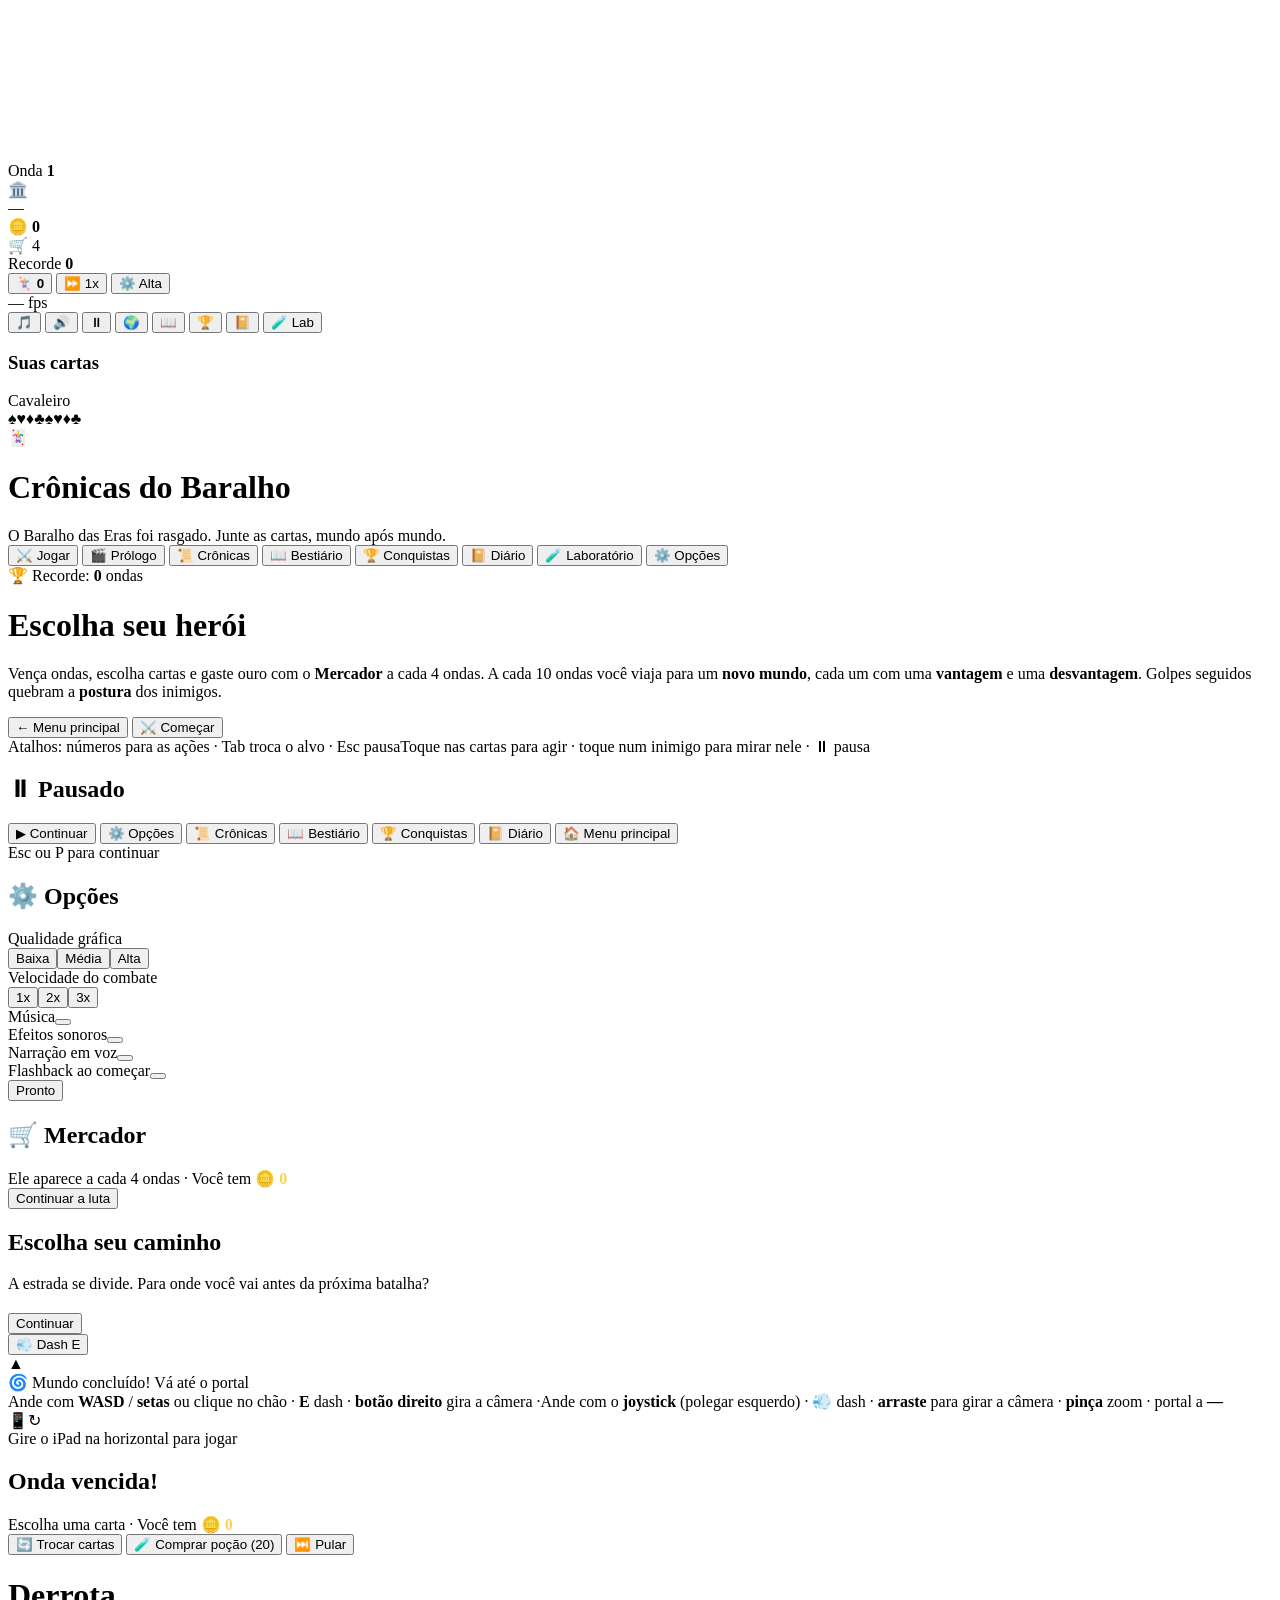
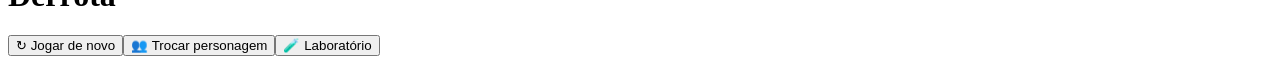
==== index.html @ 9d7acd30 "Publica o jogo (2026-11-21 16:36) Co-Authored-By: Claude Opus 5.5 <noreply@anthropic.com>" ====
<!doctype html>
<html lang="pt-BR">
  <head>
    <meta charset="UTF-8" />
    <meta
      name="viewport"
      content="width=device-width, initial-scale=1, maximum-scale=1, user-scalable=no, viewport-fit=cover"
    />
    <!-- iPad: "Adicionar à Tela de Início" opens it full screen, like an app -->
    <meta name="apple-mobile-web-app-capable" content="yes" />
    <meta name="mobile-web-app-capable" content="yes" />
    <meta name="apple-mobile-web-app-status-bar-style" content="black-translucent" />
    <meta name="apple-mobile-web-app-title" content="Crônicas" />
    <meta name="theme-color" content="#0a0814" />
    <link rel="manifest" href="/cronicas-do-baralho/manifest.webmanifest" />
    <link rel="apple-touch-icon" href="/cronicas-do-baralho/icon-180.png" />
    <title>Crônicas do Baralho</title>
    <link rel="preconnect" href="https://fonts.googleapis.com" />
    <link
      href="https://fonts.googleapis.com/css2?family=Caveat:wght@500;700&family=Cinzel:wght@600;800&family=Inter:wght@400;600;800&display=swap"
      rel="stylesheet"
    />
    <script type="module" crossorigin src="/cronicas-do-baralho/assets/index-DBBGMbyj.js"></script>
    <link rel="stylesheet" crossorigin href="/cronicas-do-baralho/assets/index-hlJQBydT.css">
  </head>
  <body>
    <div id="app">
      <canvas id="c"></canvas>
      <div id="overlay"></div>
      <div id="banner"></div>
      <div id="log"></div>

      <div id="topbar">
        <div class="pill wave">Onda <b id="wave">1</b></div>
        <div class="pill" id="worldPill">🏛️</div>
        <div class="pill" id="turn">—</div>
        <div class="spacer"></div>
        <div class="pill">🪙 <b id="gold">0</b></div>
        <div class="pill" id="shopIn" title="Turnos até o Mercador">🛒 4</div>
        <div class="pill">Recorde <b id="best">0</b></div>
        <button class="pill btn" id="relicsBtn" title="Suas cartas">🃏 <b id="relCount">0</b></button>
        <button class="pill btn" id="speedBtn" title="Velocidade">⏩ 1x</button>
        <button class="pill btn" id="qualityBtn" title="Qualidade gráfica">⚙️ Alta</button>
        <div class="pill hidden" id="fps">— fps</div>
        <button class="pill btn" id="musicBtn" title="Música">🎵</button>
        <button class="pill btn" id="muteBtn" title="Som">🔊</button>
        <button class="pill btn" id="pauseBtn" title="Pausar (Esc)">⏸</button>
        <button class="pill btn" id="storyPill" title="História dos mundos e heróis (ouvir)">🌍</button>
        <button class="pill btn" id="bestiaryPill" title="Bestiário (B)">📖</button>
        <button class="pill btn" id="achPill" title="Conquistas (C)">🏆</button>
        <button class="pill btn" id="diaryPill" title="Diário de aventuras (F)">📔</button>
        <button class="pill btn hidden" id="labPill" title="Laboratório de inimigos (L)">🧪 Lab</button>
      </div>

      <div id="relics" class="hidden">
        <h3>Suas cartas</h3>
        <div id="relList"></div>
      </div>

      <div id="hud" class="hidden">
        <div id="pstats">
          <div class="prow">
            <span class="pname" id="pname">Cavaleiro</span>
            <div class="bigbar">
              <div class="fill" id="hpFill"></div>
              <span id="hpText"></span>
            </div>
            <span id="shieldTag"></span>
          </div>
          <div class="chips" id="chips"></div>
          <div class="wtraits" id="wtraits"></div>
        </div>
        <div id="actions"></div>
      </div>

      <div id="titleScreen" class="screen">
        <div class="tt-deck" aria-hidden="true"><i>♠</i><i>♥</i><i>♦</i><i>♣</i><i>♠</i><i>♥</i><i>♦</i><i>♣</i></div>
        <div class="tt-logo">
          <div class="tt-crest">🃏</div>
          <h1>Crônicas do Baralho</h1>
          <div class="tt-sub">O Baralho das Eras foi rasgado. Junte as cartas, mundo após mundo.</div>
        </div>
        <nav class="tt-menu">
          <button class="tt-btn main" id="playBtn">⚔️ Jogar</button>
          <button class="tt-btn" id="prologueBtn" title="Assista de novo o flashback da Ruptura">🎬 Prólogo</button>
          <button class="tt-btn" id="chronicleBtn" title="Releia a história de cada mundo e herói">📜 Crônicas</button>
          <button class="tt-btn" id="bestiaryBtn" title="Todos os inimigos que você já derrotou (tecla B)">
            📖 Bestiário
          </button>
          <button class="tt-btn" id="achBtn" title="Suas conquistas (tecla C)">🏆 Conquistas</button>
          <button class="tt-btn" id="diaryBtn" title="Tudo o que você já fez (tecla F)">📔 Diário</button>
          <button class="tt-btn" id="labBtn" title="Teste qualquer inimigo com qualquer variação (tecla L)">
            🧪 Laboratório
          </button>
          <button class="tt-btn" id="optionsBtn">⚙️ Opções</button>
        </nav>
        <div class="tt-foot">🏆 Recorde: <b id="titleBest">0</b> ondas</div>
      </div>

      <div id="startScreen" class="screen hidden">
        <h1>Escolha seu herói</h1>
        <p class="lead">
          Vença ondas, escolha cartas e gaste ouro com o <b>Mercador</b> a cada 4 ondas. A cada 10 ondas você viaja para
          um <b>novo mundo</b>, cada um com uma <b>vantagem</b> e uma <b>desvantagem</b>. Golpes seguidos quebram a
          <b>postura</b> dos inimigos.
        </p>
        <div class="classes" id="classes"></div>
        <div class="odds" id="startOdds"></div>
        <div class="st-row">
          <button class="sbtn" id="backTitle">← Menu principal</button>
          <button class="big" id="startBtn">⚔️ Começar</button>
        </div>
        <div class="muted" id="loadMsg">
          <span class="kbd-only">Atalhos: números para as ações · Tab troca o alvo · Esc pausa</span
          ><span class="touch-only">Toque nas cartas para agir · toque num inimigo para mirar nele · ⏸ pausa</span>
        </div>
      </div>

      <div id="pauseScreen" class="screen hidden">
        <div class="pz-box">
          <h2>⏸ Pausado</h2>
          <div class="pz-info" id="pauseInfo"></div>
          <button class="tt-btn main" id="resumeBtn">▶ Continuar</button>
          <button class="tt-btn" id="pOptionsBtn">⚙️ Opções</button>
          <button class="tt-btn" id="pChronicleBtn">📜 Crônicas</button>
          <button class="tt-btn" id="pBestiaryBtn">📖 Bestiário</button>
          <button class="tt-btn" id="pAchBtn">🏆 Conquistas</button>
          <button class="tt-btn" id="pDiaryBtn">📔 Diário</button>
          <button class="tt-btn danger" id="quitBtn">🏠 Menu principal</button>
          <div class="pz-tip"><span class="kbd-only">Esc ou P para continuar</span></div>
        </div>
      </div>

      <div id="optionsScreen" class="hidden">
        <div class="op-box">
          <h2>⚙️ Opções</h2>
          <div class="op-row">
            <span>Qualidade gráfica</span>
            <div class="op-seg" data-opt="quality">
              <button data-v="low">Baixa</button><button data-v="medium">Média</button
              ><button data-v="high">Alta</button>
            </div>
          </div>
          <div class="op-row">
            <span>Velocidade do combate</span>
            <div class="op-seg" data-opt="speed">
              <button data-v="1">1x</button><button data-v="2">2x</button><button data-v="3">3x</button>
            </div>
          </div>
          <div class="op-row"><span>Música</span><button class="op-tog" data-opt="music"></button></div>
          <div class="op-row"><span>Efeitos sonoros</span><button class="op-tog" data-opt="sound"></button></div>
          <div class="op-row"><span>Narração em voz</span><button class="op-tog" data-opt="voice"></button></div>
          <div class="op-row"><span>Flashback ao começar</span><button class="op-tog" data-opt="intro"></button></div>
          <button class="tt-btn main" id="optionsClose">Pronto</button>
        </div>
      </div>

      <div id="shopScreen" class="screen hidden">
        <h2>🛒 Mercador</h2>
        <div class="muted">
          Ele aparece a cada 4 ondas · Você tem <b style="color: #fcd34d">🪙 <span id="sGold">0</span></b>
        </div>
        <div class="shopgrid" id="shopItems"></div>
        <div id="shopMsg"></div>
        <button class="big" id="shopClose">Continuar a luta</button>
      </div>

      <div id="pathScreen" class="screen hidden">
        <h2>Escolha seu caminho</h2>
        <p class="lead">A estrada se divide. Para onde você vai antes da próxima batalha?</p>
        <div class="paths" id="pathOpts"></div>
      </div>

      <div id="eventScreen" class="screen hidden">
        <div class="evicon" id="evIcon"></div>
        <h2 id="evName"></h2>
        <p class="lead" id="evDesc"></p>
        <div class="evopts" id="evOpts"></div>
        <div id="evMsg"></div>
        <button class="big hidden" id="evClose">Continuar</button>
      </div>
      <button id="dashBtn" title="Dash (E)">💨 Dash <span>E</span></button>
      <div id="explore" class="hidden">
        <div class="ex-arrow" id="exploreArrow">▲</div>
        <div>
          <div class="ex-title" id="exploreTitle">🌀 Mundo concluído! Vá até o portal</div>
          <div class="ex-help">
            <span class="kbd-only"
              >Ande com <b>WASD</b> / <b>setas</b> ou clique no chão · <b>E</b> dash · <b>botão direito</b> gira a
              câmera ·</span
            ><span class="touch-only"
              >Ande com o <b>joystick</b> (polegar esquerdo) · <b>💨</b> dash · <b>arraste</b> para girar a câmera ·
              <b>pinça</b> zoom ·</span
            >
            <span id="exploreGoal">portal</span> a <b id="exploreDist">—</b>
          </div>
        </div>
      </div>
      <div id="warp">
        <div class="streaks s1"></div>
        <div class="streaks s2"></div>
        <div class="core"></div>
        <div class="wname"><span class="wicon"></span><span class="wtext"></span></div>
      </div>
      <div id="rotateHint">
        <div>📱↻<br />Gire o iPad na horizontal para jogar</div>
      </div>
      <div id="flash"></div>
      <div id="fade"></div>
      <div id="worldBanner"></div>

      <div id="cardScreen" class="screen hidden">
        <h2 id="cardTitle">Onda vencida!</h2>
        <div class="muted">
          Escolha uma carta · Você tem <b style="color: #fcd34d">🪙 <span id="cGold">0</span></b>
        </div>
        <div id="cards"></div>
        <div class="shop">
          <button class="sbtn" id="rerollBtn">🔄 Trocar cartas</button>
          <button class="sbtn" id="buyPotBtn">🧪 Comprar poção (20)</button>
          <button class="sbtn" id="skipBtn">⏭️ Pular</button>
        </div>
        <div class="odds" id="odds"></div>
      </div>

      <div id="overScreen" class="screen hidden">
        <h1>Derrota</h1>
        <p class="lead" id="overText"></p>
        <div class="stats" id="overStats"></div>
        <div class="owned" id="overCards"></div>
        <div class="shop">
          <button class="big" id="againBtn">↻ Jogar de novo</button
          ><button class="sbtn" id="menuBtn">👥 Trocar personagem</button
          ><button class="sbtn" id="labBtn2">🧪 Laboratório</button>
        </div>
      </div>
    </div>
  </body>
</html>
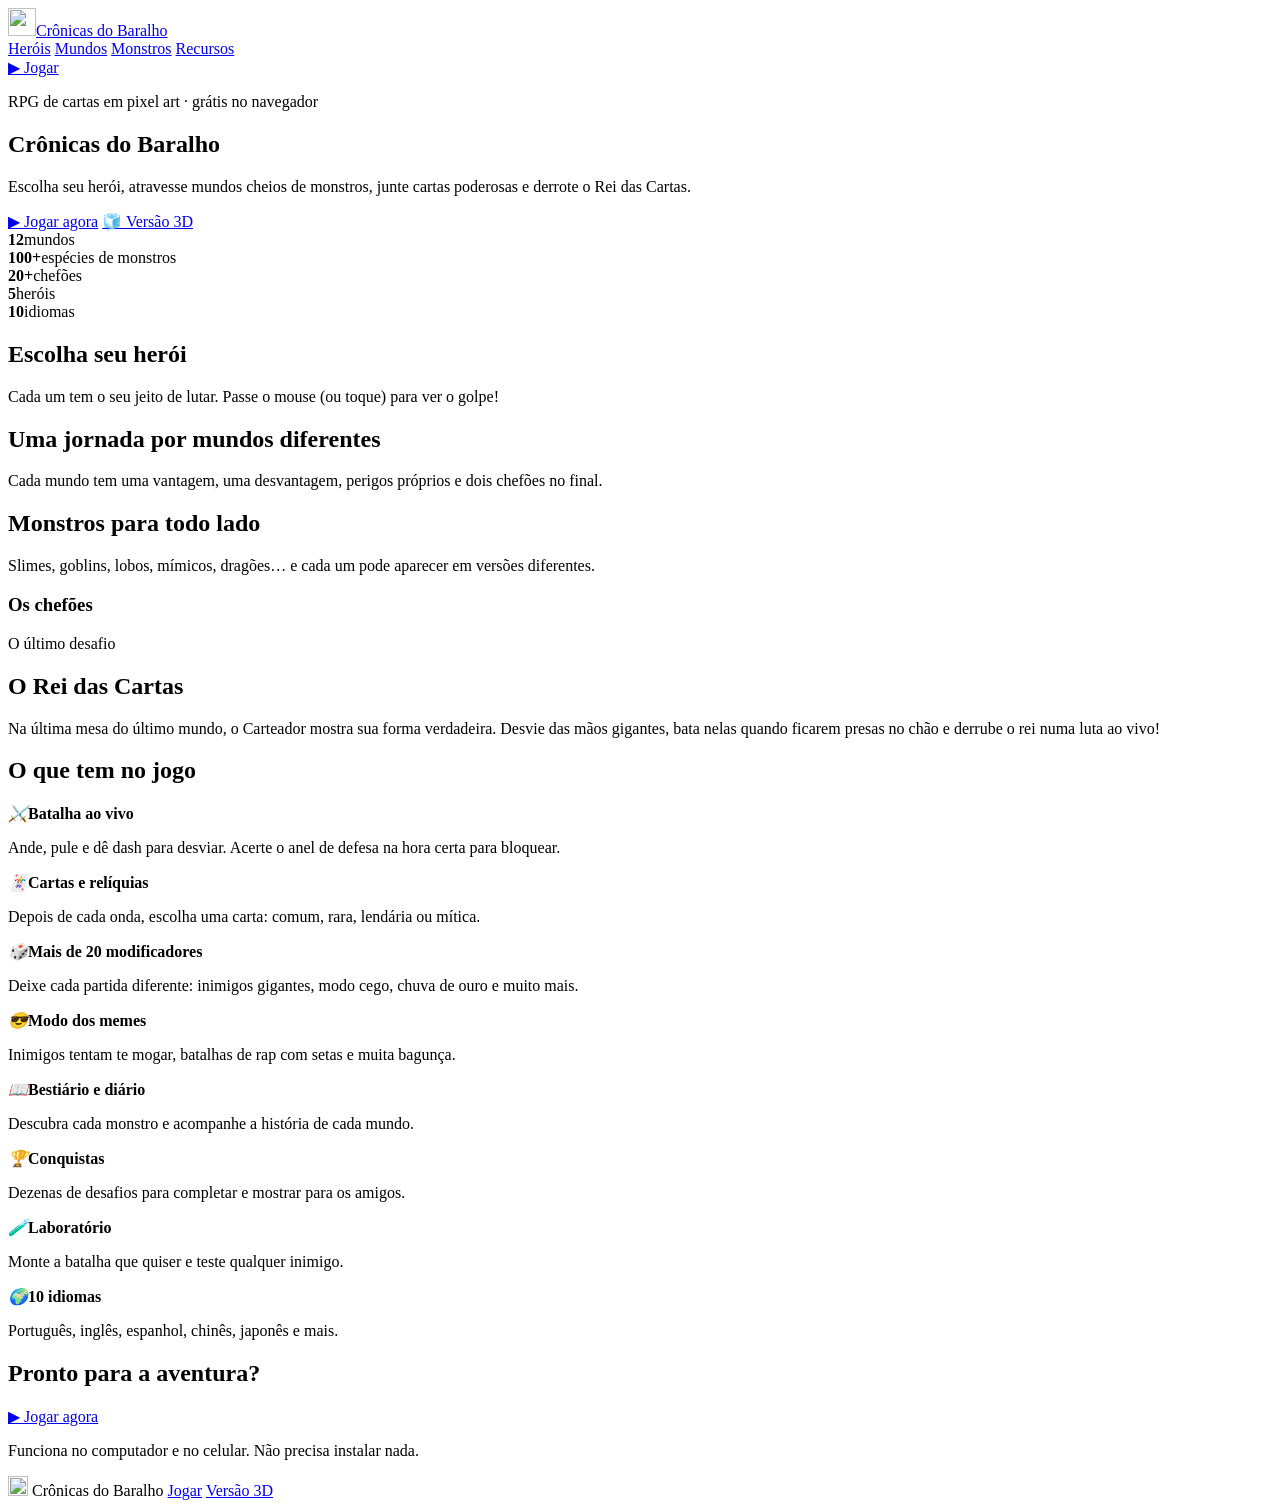
==== commit da3d2cd9: "Publica o jogo (2026-11-28 14:37) Co-Authored-By: Claude Opus 5.5 <noreply@anthropic.com>" ====
--- a/index.html
+++ b/index.html
@@ -2,238 +2,153 @@
 <html lang="pt-BR">
   <head>
     <meta charset="UTF-8" />
+    <meta name="viewport" content="width=device-width, initial-scale=1" />
+    <meta name="theme-color" content="#0a0814" />
+    <link rel="icon" type="image/svg+xml" href="/cronicas-do-baralho/favicon.svg" />
+    <link rel="icon" type="image/png" sizes="32x32" href="/cronicas-do-baralho/favicon-32.png" />
+    <link rel="apple-touch-icon" href="/cronicas-do-baralho/icon-180.png" />
+    <link rel="manifest" href="/cronicas-do-baralho/manifest.webmanifest" />
+    <title>Crônicas do Baralho · RPG de cartas pixel</title>
     <meta
-      name="viewport"
-      content="width=device-width, initial-scale=1, maximum-scale=1, user-scalable=no, viewport-fit=cover"
+      name="description"
+      content="Crônicas do Baralho: um RPG de cartas em pixel art. Enfrente slimes, dragões de cristal e o Rei das Cartas!"
     />
-    <!-- iPad: "Adicionar à Tela de Início" opens it full screen, like an app -->
-    <meta name="apple-mobile-web-app-capable" content="yes" />
-    <meta name="mobile-web-app-capable" content="yes" />
-    <meta name="apple-mobile-web-app-status-bar-style" content="black-translucent" />
-    <meta name="apple-mobile-web-app-title" content="Crônicas" />
-    <meta name="theme-color" content="#0a0814" />
-    <link rel="manifest" href="/cronicas-do-baralho/manifest.webmanifest" />
-    <link rel="apple-touch-icon" href="/cronicas-do-baralho/icon-180.png" />
-    <title>Crônicas do Baralho</title>
+    <meta property="og:title" content="Crônicas do Baralho" />
+    <meta property="og:description" content="RPG de cartas em pixel art — enfrente o Rei das Cartas!" />
+    <meta property="og:image" content="icon-512.png" />
     <link rel="preconnect" href="https://fonts.googleapis.com" />
     <link
-      href="https://fonts.googleapis.com/css2?family=Caveat:wght@500;700&family=Cinzel:wght@600;800&family=Inter:wght@400;600;800&display=swap"
+      href="https://fonts.googleapis.com/css2?family=Pixelify+Sans:wght@400;600;700&family=Cinzel:wght@600;800&family=Inter:wght@400;600;800&display=swap"
       rel="stylesheet"
     />
-    <script type="module" crossorigin src="/cronicas-do-baralho/assets/index-DBBGMbyj.js"></script>
-    <link rel="stylesheet" crossorigin href="/cronicas-do-baralho/assets/index-hlJQBydT.css">
+    <script type="module" crossorigin src="/cronicas-do-baralho/assets/site-CAPtQCAd.js"></script>
+    <link rel="modulepreload" crossorigin href="/cronicas-do-baralho/assets/i18n-DNN3UXwo.js">
+    <link rel="modulepreload" crossorigin href="/cronicas-do-baralho/assets/achievements-DxSeBIN_.js">
+    <link rel="modulepreload" crossorigin href="/cronicas-do-baralho/assets/sprites-CTi0x1CF.js">
+    <link rel="stylesheet" crossorigin href="/cronicas-do-baralho/assets/site-D6GPwVwv.css">
   </head>
   <body>
-    <div id="app">
-      <canvas id="c"></canvas>
-      <div id="overlay"></div>
-      <div id="banner"></div>
-      <div id="log"></div>
+    <header class="nav">
+      <a class="brand" href="#top"
+        ><img src="/cronicas-do-baralho/favicon.svg" alt="" width="28" height="28" /><span>Crônicas do Baralho</span></a
+      >
+      <nav class="links">
+        <a href="#herois">Heróis</a>
+        <a href="#mundos">Mundos</a>
+        <a href="#monstros">Monstros</a>
+        <a href="#recursos">Recursos</a>
+      </nav>
+      <span id="langSlot"></span>
+      <a class="btn small" href="jogar.html">▶ Jogar</a>
+    </header>
 
-      <div id="topbar">
-        <div class="pill wave">Onda <b id="wave">1</b></div>
-        <div class="pill" id="worldPill">🏛️</div>
-        <div class="pill" id="turn">—</div>
-        <div class="spacer"></div>
-        <div class="pill">🪙 <b id="gold">0</b></div>
-        <div class="pill" id="shopIn" title="Turnos até o Mercador">🛒 4</div>
-        <div class="pill">Recorde <b id="best">0</b></div>
-        <button class="pill btn" id="relicsBtn" title="Suas cartas">🃏 <b id="relCount">0</b></button>
-        <button class="pill btn" id="speedBtn" title="Velocidade">⏩ 1x</button>
-        <button class="pill btn" id="qualityBtn" title="Qualidade gráfica">⚙️ Alta</button>
-        <div class="pill hidden" id="fps">— fps</div>
-        <button class="pill btn" id="musicBtn" title="Música">🎵</button>
-        <button class="pill btn" id="muteBtn" title="Som">🔊</button>
-        <button class="pill btn" id="pauseBtn" title="Pausar (Esc)">⏸</button>
-        <button class="pill btn" id="storyPill" title="História dos mundos e heróis (ouvir)">🌍</button>
-        <button class="pill btn" id="bestiaryPill" title="Bestiário (B)">📖</button>
-        <button class="pill btn" id="achPill" title="Conquistas (C)">🏆</button>
-        <button class="pill btn" id="diaryPill" title="Diário de aventuras (F)">📔</button>
-        <button class="pill btn hidden" id="labPill" title="Laboratório de inimigos (L)">🧪 Lab</button>
-      </div>
+    <main id="top">
+      <section class="hero">
+        <div class="hero-bg"></div>
+        <div class="hero-in">
+          <p class="kicker">RPG de cartas em pixel art · grátis no navegador</p>
+          <h1>Crônicas do Baralho</h1>
+          <p class="tag">
+            Escolha seu herói, atravesse mundos cheios de monstros, junte cartas poderosas e derrote o Rei das Cartas.
+          </p>
+          <div class="cta">
+            <a class="btn big" href="jogar.html">▶ Jogar agora</a>
+            <a class="btn ghost" href="3d.html">🧊 Versão 3D</a>
+          </div>
+          <div class="stage" id="heroStage"></div>
+        </div>
+      </section>
 
-      <div id="relics" class="hidden">
-        <h3>Suas cartas</h3>
-        <div id="relList"></div>
-      </div>
+      <section class="band stats">
+        <div><b id="nWorlds">12</b><span>mundos</span></div>
+        <div><b id="nFoes">100+</b><span>espécies de monstros</span></div>
+        <div><b id="nBosses">20+</b><span>chefões</span></div>
+        <div><b>5</b><span>heróis</span></div>
+        <div><b>10</b><span>idiomas</span></div>
+      </section>
 
-      <div id="hud" class="hidden">
-        <div id="pstats">
-          <div class="prow">
-            <span class="pname" id="pname">Cavaleiro</span>
-            <div class="bigbar">
-              <div class="fill" id="hpFill"></div>
-              <span id="hpText"></span>
-            </div>
-            <span id="shieldTag"></span>
+      <section id="herois" class="sec">
+        <h2>Escolha seu herói</h2>
+        <p class="sub">Cada um tem o seu jeito de lutar. Passe o mouse (ou toque) para ver o golpe!</p>
+        <div class="heroes" id="heroes"></div>
+      </section>
+
+      <section id="mundos" class="sec">
+        <h2>Uma jornada por mundos diferentes</h2>
+        <p class="sub">Cada mundo tem uma vantagem, uma desvantagem, perigos próprios e dois chefões no final.</p>
+        <div class="worlds" id="worlds"></div>
+      </section>
+
+      <section id="monstros" class="sec">
+        <h2>Monstros para todo lado</h2>
+        <p class="sub">Slimes, goblins, lobos, mímicos, dragões… e cada um pode aparecer em versões diferentes.</p>
+        <div class="parade"><div class="track" id="parade"></div></div>
+        <h3>Os chefões</h3>
+        <div class="bosses" id="bosses"></div>
+      </section>
+
+      <section class="sec king">
+        <div class="king-art" id="kingArt"></div>
+        <div class="king-txt">
+          <p class="kicker">O último desafio</p>
+          <h2>O Rei das Cartas</h2>
+          <p>
+            Na última mesa do último mundo, o Carteador mostra sua forma verdadeira. Desvie das mãos gigantes, bata
+            nelas quando ficarem presas no chão e derrube o rei numa luta ao vivo!
+          </p>
+        </div>
+      </section>
+
+      <section id="recursos" class="sec">
+        <h2>O que tem no jogo</h2>
+        <div class="feats">
+          <div class="feat">
+            <i>⚔️</i><b>Batalha ao vivo</b>
+            <p>Ande, pule e dê dash para desviar. Acerte o anel de defesa na hora certa para bloquear.</p>
           </div>
-          <div class="chips" id="chips"></div>
-          <div class="wtraits" id="wtraits"></div>
-        </div>
-        <div id="actions"></div>
-      </div>
-
-      <div id="titleScreen" class="screen">
-        <div class="tt-deck" aria-hidden="true"><i>♠</i><i>♥</i><i>♦</i><i>♣</i><i>♠</i><i>♥</i><i>♦</i><i>♣</i></div>
-        <div class="tt-logo">
-          <div class="tt-crest">🃏</div>
-          <h1>Crônicas do Baralho</h1>
-          <div class="tt-sub">O Baralho das Eras foi rasgado. Junte as cartas, mundo após mundo.</div>
-        </div>
-        <nav class="tt-menu">
-          <button class="tt-btn main" id="playBtn">⚔️ Jogar</button>
-          <button class="tt-btn" id="prologueBtn" title="Assista de novo o flashback da Ruptura">🎬 Prólogo</button>
-          <button class="tt-btn" id="chronicleBtn" title="Releia a história de cada mundo e herói">📜 Crônicas</button>
-          <button class="tt-btn" id="bestiaryBtn" title="Todos os inimigos que você já derrotou (tecla B)">
-            📖 Bestiário
-          </button>
-          <button class="tt-btn" id="achBtn" title="Suas conquistas (tecla C)">🏆 Conquistas</button>
-          <button class="tt-btn" id="diaryBtn" title="Tudo o que você já fez (tecla F)">📔 Diário</button>
-          <button class="tt-btn" id="labBtn" title="Teste qualquer inimigo com qualquer variação (tecla L)">
-            🧪 Laboratório
-          </button>
-          <button class="tt-btn" id="optionsBtn">⚙️ Opções</button>
-        </nav>
-        <div class="tt-foot">🏆 Recorde: <b id="titleBest">0</b> ondas</div>
-      </div>
-
-      <div id="startScreen" class="screen hidden">
-        <h1>Escolha seu herói</h1>
-        <p class="lead">
-          Vença ondas, escolha cartas e gaste ouro com o <b>Mercador</b> a cada 4 ondas. A cada 10 ondas você viaja para
-          um <b>novo mundo</b>, cada um com uma <b>vantagem</b> e uma <b>desvantagem</b>. Golpes seguidos quebram a
-          <b>postura</b> dos inimigos.
-        </p>
-        <div class="classes" id="classes"></div>
-        <div class="odds" id="startOdds"></div>
-        <div class="st-row">
-          <button class="sbtn" id="backTitle">← Menu principal</button>
-          <button class="big" id="startBtn">⚔️ Começar</button>
-        </div>
-        <div class="muted" id="loadMsg">
-          <span class="kbd-only">Atalhos: números para as ações · Tab troca o alvo · Esc pausa</span
-          ><span class="touch-only">Toque nas cartas para agir · toque num inimigo para mirar nele · ⏸ pausa</span>
-        </div>
-      </div>
-
-      <div id="pauseScreen" class="screen hidden">
-        <div class="pz-box">
-          <h2>⏸ Pausado</h2>
-          <div class="pz-info" id="pauseInfo"></div>
-          <button class="tt-btn main" id="resumeBtn">▶ Continuar</button>
-          <button class="tt-btn" id="pOptionsBtn">⚙️ Opções</button>
-          <button class="tt-btn" id="pChronicleBtn">📜 Crônicas</button>
-          <button class="tt-btn" id="pBestiaryBtn">📖 Bestiário</button>
-          <button class="tt-btn" id="pAchBtn">🏆 Conquistas</button>
-          <button class="tt-btn" id="pDiaryBtn">📔 Diário</button>
-          <button class="tt-btn danger" id="quitBtn">🏠 Menu principal</button>
-          <div class="pz-tip"><span class="kbd-only">Esc ou P para continuar</span></div>
-        </div>
-      </div>
-
-      <div id="optionsScreen" class="hidden">
-        <div class="op-box">
-          <h2>⚙️ Opções</h2>
-          <div class="op-row">
-            <span>Qualidade gráfica</span>
-            <div class="op-seg" data-opt="quality">
-              <button data-v="low">Baixa</button><button data-v="medium">Média</button
-              ><button data-v="high">Alta</button>
-            </div>
+          <div class="feat">
+            <i>🃏</i><b>Cartas e relíquias</b>
+            <p>Depois de cada onda, escolha uma carta: comum, rara, lendária ou mítica.</p>
           </div>
-          <div class="op-row">
-            <span>Velocidade do combate</span>
-            <div class="op-seg" data-opt="speed">
-              <button data-v="1">1x</button><button data-v="2">2x</button><button data-v="3">3x</button>
-            </div>
+          <div class="feat">
+            <i>🎲</i><b>Mais de 20 modificadores</b>
+            <p>Deixe cada partida diferente: inimigos gigantes, modo cego, chuva de ouro e muito mais.</p>
           </div>
-          <div class="op-row"><span>Música</span><button class="op-tog" data-opt="music"></button></div>
-          <div class="op-row"><span>Efeitos sonoros</span><button class="op-tog" data-opt="sound"></button></div>
-          <div class="op-row"><span>Narração em voz</span><button class="op-tog" data-opt="voice"></button></div>
-          <div class="op-row"><span>Flashback ao começar</span><button class="op-tog" data-opt="intro"></button></div>
-          <button class="tt-btn main" id="optionsClose">Pronto</button>
-        </div>
-      </div>
-
-      <div id="shopScreen" class="screen hidden">
-        <h2>🛒 Mercador</h2>
-        <div class="muted">
-          Ele aparece a cada 4 ondas · Você tem <b style="color: #fcd34d">🪙 <span id="sGold">0</span></b>
-        </div>
-        <div class="shopgrid" id="shopItems"></div>
-        <div id="shopMsg"></div>
-        <button class="big" id="shopClose">Continuar a luta</button>
-      </div>
-
-      <div id="pathScreen" class="screen hidden">
-        <h2>Escolha seu caminho</h2>
-        <p class="lead">A estrada se divide. Para onde você vai antes da próxima batalha?</p>
-        <div class="paths" id="pathOpts"></div>
-      </div>
-
-      <div id="eventScreen" class="screen hidden">
-        <div class="evicon" id="evIcon"></div>
-        <h2 id="evName"></h2>
-        <p class="lead" id="evDesc"></p>
-        <div class="evopts" id="evOpts"></div>
-        <div id="evMsg"></div>
-        <button class="big hidden" id="evClose">Continuar</button>
-      </div>
-      <button id="dashBtn" title="Dash (E)">💨 Dash <span>E</span></button>
-      <div id="explore" class="hidden">
-        <div class="ex-arrow" id="exploreArrow">▲</div>
-        <div>
-          <div class="ex-title" id="exploreTitle">🌀 Mundo concluído! Vá até o portal</div>
-          <div class="ex-help">
-            <span class="kbd-only"
-              >Ande com <b>WASD</b> / <b>setas</b> ou clique no chão · <b>E</b> dash · <b>botão direito</b> gira a
-              câmera ·</span
-            ><span class="touch-only"
-              >Ande com o <b>joystick</b> (polegar esquerdo) · <b>💨</b> dash · <b>arraste</b> para girar a câmera ·
-              <b>pinça</b> zoom ·</span
-            >
-            <span id="exploreGoal">portal</span> a <b id="exploreDist">—</b>
+          <div class="feat">
+            <i>😎</i><b>Modo dos memes</b>
+            <p>Inimigos tentam te mogar, batalhas de rap com setas e muita bagunça.</p>
+          </div>
+          <div class="feat">
+            <i>📖</i><b>Bestiário e diário</b>
+            <p>Descubra cada monstro e acompanhe a história de cada mundo.</p>
+          </div>
+          <div class="feat">
+            <i>🏆</i><b>Conquistas</b>
+            <p>Dezenas de desafios para completar e mostrar para os amigos.</p>
+          </div>
+          <div class="feat">
+            <i>🧪</i><b>Laboratório</b>
+            <p>Monte a batalha que quiser e teste qualquer inimigo.</p>
+          </div>
+          <div class="feat">
+            <i>🌍</i><b>10 idiomas</b>
+            <p>Português, inglês, espanhol, chinês, japonês e mais.</p>
           </div>
         </div>
-      </div>
-      <div id="warp">
-        <div class="streaks s1"></div>
-        <div class="streaks s2"></div>
-        <div class="core"></div>
-        <div class="wname"><span class="wicon"></span><span class="wtext"></span></div>
-      </div>
-      <div id="rotateHint">
-        <div>📱↻<br />Gire o iPad na horizontal para jogar</div>
-      </div>
-      <div id="flash"></div>
-      <div id="fade"></div>
-      <div id="worldBanner"></div>
+      </section>
 
-      <div id="cardScreen" class="screen hidden">
-        <h2 id="cardTitle">Onda vencida!</h2>
-        <div class="muted">
-          Escolha uma carta · Você tem <b style="color: #fcd34d">🪙 <span id="cGold">0</span></b>
-        </div>
-        <div id="cards"></div>
-        <div class="shop">
-          <button class="sbtn" id="rerollBtn">🔄 Trocar cartas</button>
-          <button class="sbtn" id="buyPotBtn">🧪 Comprar poção (20)</button>
-          <button class="sbtn" id="skipBtn">⏭️ Pular</button>
-        </div>
-        <div class="odds" id="odds"></div>
-      </div>
+      <section class="final">
+        <h2>Pronto para a aventura?</h2>
+        <a class="btn big" href="jogar.html">▶ Jogar agora</a>
+        <p class="hint">Funciona no computador e no celular. Não precisa instalar nada.</p>
+      </section>
+    </main>
 
-      <div id="overScreen" class="screen hidden">
-        <h1>Derrota</h1>
-        <p class="lead" id="overText"></p>
-        <div class="stats" id="overStats"></div>
-        <div class="owned" id="overCards"></div>
-        <div class="shop">
-          <button class="big" id="againBtn">↻ Jogar de novo</button
-          ><button class="sbtn" id="menuBtn">👥 Trocar personagem</button
-          ><button class="sbtn" id="labBtn2">🧪 Laboratório</button>
-        </div>
-      </div>
-    </div>
+    <footer class="foot">
+      <img src="/cronicas-do-baralho/favicon.svg" alt="" width="20" height="20" />
+      <span>Crônicas do Baralho</span>
+      <a href="jogar.html">Jogar</a>
+      <a href="3d.html">Versão 3D</a>
+    </footer>
   </body>
 </html>
